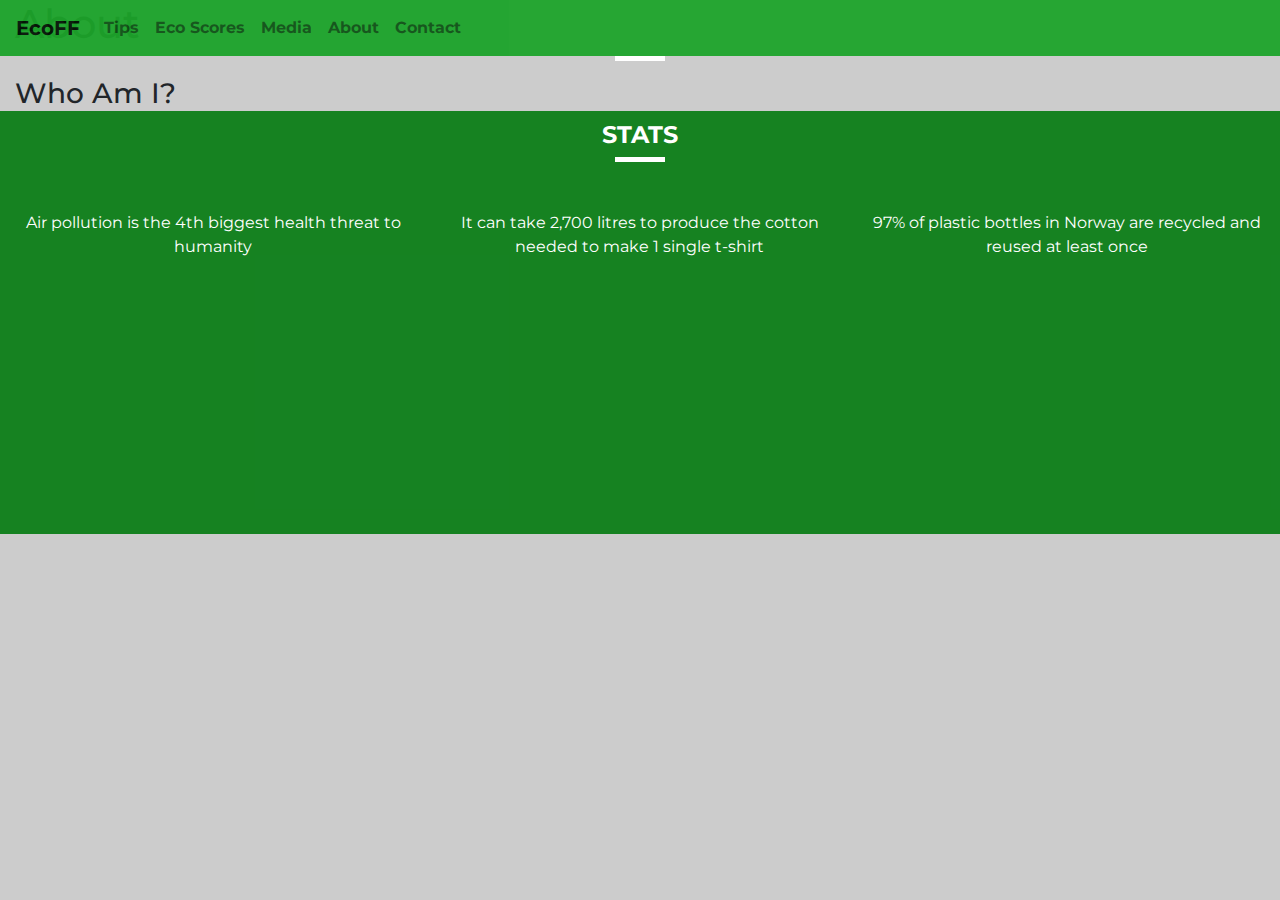
==== about.html @ 8c817333 "updating links on all html" ====
<!DOCTYPE html>
<html lang="en">

<head>
    <meta charset="UTF-8">
    <meta name="viewport" content="width=device-width, initial-scale=1.0">
    <meta http-equiv="X-UA-Compatible" content="ie=edge">
    <title>Eco-Friendly Fellow</title>
    <script src="https://code.jquery.com/jquery-3.3.1.slim.min.js" integrity="sha384-q8i/X+965DzO0rT7abK41JStQIAqVgRVzpbzo5smXKp4YfRvH+8abtTE1Pi6jizo" crossorigin="anonymous"></script>
    <script src="https://cdnjs.cloudflare.com/ajax/libs/popper.js/1.14.7/umd/popper.min.js" integrity="sha384-UO2eT0CpHqdSJQ6hJty5KVphtPhzWj9WO1clHTMGa3JDZwrnQq4sF86dIHNDz0W1" crossorigin="anonymous"></script>
    <link rel="stylesheet" href="https://stackpath.bootstrapcdn.com/bootstrap/4.3.1/css/bootstrap.min.css" integrity="sha384-ggOyR0iXCbMQv3Xipma34MD+dH/1fQ784/j6cY/iJTQUOhcWr7x9JvoRxT2MZw1T" crossorigin="anonymous">
    <script src="https://stackpath.bootstrapcdn.com/bootstrap/4.3.1/js/bootstrap.min.js" integrity="sha384-JjSmVgyd0p3pXB1rRibZUAYoIIy6OrQ6VrjIEaFf/nJGzIxFDsf4x0xIM+B07jRM" crossorigin="anonymous"></script>
    <link href="https://fonts.googleapis.com/css?family=Montserrat:400,700" rel="stylesheet">
    <link rel="stylesheet" href="https://use.fontawesome.com/releases/v5.8.1/css/all.css" integrity="sha384-50oBUHEmvpQ+1lW4y57PTFmhCaXp0ML5d60M1M7uH2+nqUivzIebhndOJK28anvf" crossorigin="anonymous">
    <link rel="stylesheet" type="text/css" href="assets/style.css">
</head>

<body>
    <header>
        <div class="container-fluid container-navbar">
            <nav class="navbar navbar-expand-lg navbar-light">
                <a class="navbar-brand" href="index.html"><i class="fab fa-envira"></i> EcoFF</a>
                <button class="navbar-toggler" type="button" data-toggle="collapse" data-target="#navbarTogglerDemo02" aria-controls="navbarTogglerDemo02" aria-expanded="false" aria-label="Toggle navigation">
    <span class="navbar-toggler-icon"></span>
  </button>
                <div class="collapse navbar-collapse" id="navbarTogglerDemo02">
                    <ul class="navbar-nav mr-auto mt-2 mt-lg-0">
                        <li class="nav-item">
                            <a class="nav-link" href="tips.html">Tips</a>
                        </li>
                        <li class="nav-item">
                            <a class="nav-link" href="scores.html">Eco Scores</a>
                        </li>
                        <li class="nav-item">
                            <a class="nav-link" href="#">Media</a>
                        </li>
                        <li class="nav-item">
                            <a class="nav-link" href="about.html">About</a>
                        </li>
                        <li class="nav-item">
                            <a class="nav-link" href="contact.html">Contact</a>
                        </li>
                    </ul>
                </div>
            </nav>
        </div>
    </header>



    <!-- Main Image/Landing -->

    <div class="container-fluid container-about">
        <div class="opaque-overlay">&nbsp;</div>

        <!-- Main About Section -->
        <section id="scores">
            <div class="row row-header">
                <div class="col-12">
                    <div class="header">
                        <h1 class="header-about">About</h1>
                        <hr class="block-divider block-divider--short block-divider--white">
                    </div>
                </div>
            </div>

            <div class="container-fluid">
                    <div class="row row-about bg-color-about">
                        <div class="col">
                            <h3>Who Am I?</h3>
                            </div>
                    </div>
            </div>
            
        </section>
    </div>

    <section id="footer">
        <div class="container-fluid ">
            <div class="row ">
                <div class="col-12 footer-header ">
                    <h2 class="text-uppercase ">Stats</h2>
                    <hr class="block-divider block-divider--short block-divider--white ">
                </div>
            </div>

            <div class="row row-stats ">
                <div class="col-sm-4 col-6 ">
                    <p class="inline-block ">
                        <a href="https://www.weforum.org/agenda/2016/10/air-pollution-the-true-cost-in-numbers/ " target="_blank "><i class="fas fa-wind fa-2x " aria-hidden="true "></i></a>
                        <span class="stats-text "> Air pollution is the 4th biggest health threat to humanity</span>
                    </p>
                </div>

                <div class="col-sm-4 col-6 ">
                    <p class="inline-block ">
                        <a href="https://www.worldwildlife.org/stories/the-impact-of-a-cotton-t-shirt " target="_blank "><i class="fas fa-tshirt fa-2x " aria-hidden="true "></i></a>
                        <span class="stats-text ">It can take 2,700 litres to produce the cotton needed to make 1 single t-shirt</span>
                    </p>
                </div>

                <div class="col-sm-4 hidden-sm-down ">
                    <p class="inline-block ">
                        <a href="http://www.climateaction.org/news/97-of-plastic-bottles-are-recycled-in-norway " target="_blank "><i class="fas fa-recycle fa-2x " aria-hidden="true "></i></a>
                        <span class="stats-text ">97% of plastic bottles in Norway are recycled and reused at least once</span>
                    </p>
                </div>
            </div>
        </div>
        </div>
    </section>
</body>

</html>
---- assets/style.css ----
body {
    font-family: 'Montserrat', sans-serif;
    /*margin: 0;*/
}

/* special margins, rows, headers, padding */

h1,
h2,
h3,
h4 {
    margin: 0;
}

.row {
    margin: 0;
}

hr {
    margin-top: .5rem;
}

/*  Navbar */

.container-navbar {
    position: absolute;
    z-index: 1;
    top: 0;
    left: 0;
    padding-left: 0;
    padding-right: 0;

}

.navbar {

    background-color: #1CA32A;
    margin: 0;
    border: 0;
    opacity: 0.95;
    font-weight: bold;
}

.navbar .navbar-toggler {
    border: 0;
}

/*  Main Containers */

.container-fluid {
    margin: 0;
    padding: 0;
}

.container-landing {
    height: 80vh;
    /* different heights on different screens - test*/
    background: url("../images/holbox1.jpg") no-repeat center center fixed;
    /* need a description ? */
    -webkit-background-size: cover;
    -moz-background-size: cover;
    -o-background-size: cover;
    background-size: cover;
    display: flex;
    align-items: center;
    justify-content: center;
    transition: all .5s ease-in-out;
    -moz-transition: all .5s ease-in-out;
    -webkit-transition: all .5s ease-in-out;
    -o-transition: all .5s ease-in-out;
    position: relative;
}

.container-tips {
    height: 80vh;
    /* different heights on different screens - test*/
    background: url("../images/ankor.wat.jpg") no-repeat center center fixed;
    /* need a description ? */
    -webkit-background-size: cover;
    -moz-background-size: cover;
    -o-background-size: cover;
    background-size: cover;
    display: flex;
    align-items: center;
    justify-content: center;
    transition: all .5s ease-in-out;
    -moz-transition: all .5s ease-in-out;
    -webkit-transition: all .5s ease-in-out;
    -o-transition: all .5s ease-in-out;
    position: relative;
}

.container-tact {
    height: 90vh;
    /* different heights on different screens - test*/
    background: url("../images/ho.chi.jpg") no-repeat center center fixed;
    /* need a description ? */
    -webkit-background-size: cover;
    -moz-background-size: cover;
    -o-background-size: cover;
    background-size: cover;
    display: flex;
    align-items: center;
    justify-content: center;
    transition: all .5s ease-in-out;
    -moz-transition: all .5s ease-in-out;
    -webkit-transition: all .5s ease-in-out;
    -o-transition: all .5s ease-in-out;
    position: relative;
}

.container-scores {
    height: 80vh;
    /* different heights on different screens - test*/
    background: url("../images/hoi.an.jpg") no-repeat center center fixed;
    /* need a description ? */
    -webkit-background-size: cover;
    -moz-background-size: cover;
    -o-background-size: cover;
    background-size: cover;
    display: flex;
    align-items: center;
    justify-content: center;
    transition: all .5s ease-in-out;
    -moz-transition: all .5s ease-in-out;
    -webkit-transition: all .5s ease-in-out;
    -o-transition: all .5s ease-in-out;
    position: relative;
}

.opaque-overlay {
    position: absolute;
    top: 0;
    left: 0;
    height: 100%;
    width: 100%;
    background-color: rgba(0, 0, 0, 0.2);
}


/* Block Dividers */

.block-divider {
    width: 90px;
    height: 5px;
    border: 0;
}

.block-divider--short {
    width: 50px;

}

.block-divider--orange {

    background-color: #ffa31a;
}

.block-divider--white {

    background-color: #fff;
}


/* Jumbotron */

.jumbotron {
    background-color: transparent;
}


.jumbotron-header {
    color: #fff;
    font-weight: bold;
    font-size: 50px;
    margin: 10px;
}

.jumbotron-lead {
    color: #fff;
    font-weight: bold;
    font-style: italic;
    font-size: 25px;
    margin: 5px;
}

/* Tips - rows/headers/cards */

.row-header-tips {
    margin-top: 15px;
    margin-bottom: 5px;
}

.row-cards {
    margin-bottom: 10px;
}

.header-tips {
    color: #fff;
    font-weight: bold;
    font-size: 50px;
    text-align: center;
}


/* Cards within Tips section */

.container-cards {
    margin: 0;
    padding: 0;
    opacity: 0.75;
    color: #1CA32A;
    font-weight: bold;
    font-style: italic;
}

.card-deck .card {
    margin-bottom: 8px;
    border: 0;
}

.card-body {
    padding: .25rem;
}

.container-cards a {
    color: #1CA32A;
}

.card-title {
    font-weight: bold;
    font-size: 25px;
}

.card-text {
    padding: 2px;
}

.card-icon i {
    color: #ffa31a;
}



/* Contact Page */

.header-contact {
    color: #fff;
    font-weight: bold;
    font-size: 50px;
    text-align: center;
}

.bg-color-contact {
    opacity: 0.9;
    background-color: #ffa31a;
}

.contact-header {
    color: black;
}

/* Contact Form Section witin Contact Page */

.row-header-contact {
    margin-top: 20px;
    margin-bottom: 5px;
}

.contact-header {
    font-weight: bold;
    margin-top: 10px;
    margin-bottom: 5px;
}

.row-contact {
    margin: 5px;
}

.center-form {
    padding: 5px;
    margin: 0 auto;
    /* how to center content*/
    max-width: 80%;
}

button[type="submit"] {
    margin: 5px;
    color: #fff;
}


/* Footer */

#footer {
    height: 47vh;
    background-color: #1CA32A;
    margin: 0;
}

#footer i {
    color: #fff;

}

.footer-header {
    height: 10vh;
    text-align: center;
}

.text-uppercase {
    font-size: 1.5rem;
    font-weight: bold;
    color: #fff;
    margin-top: 10px;
    margin-bottom: 0;
}

.inline-block {

    display: inline-block;
    text-align: center;
    /* icons to the center */
}

.row-stats {
    text-align: center;
    /* padding: 4px 10px; */
    margin: 0;

}

.stats-text {
    font-size: 1em;
    text-align: center;
    display: block;
    color: #fff;
    padding-top: 10px;
}


/* media queries */

@media screen and (max-width: 767px) {
    .hidden-sm-down {
        display: none;

    }
}

@media screen and (max-width: 576px) {
    .hidden-xs-down {
        display: none;

    }
}
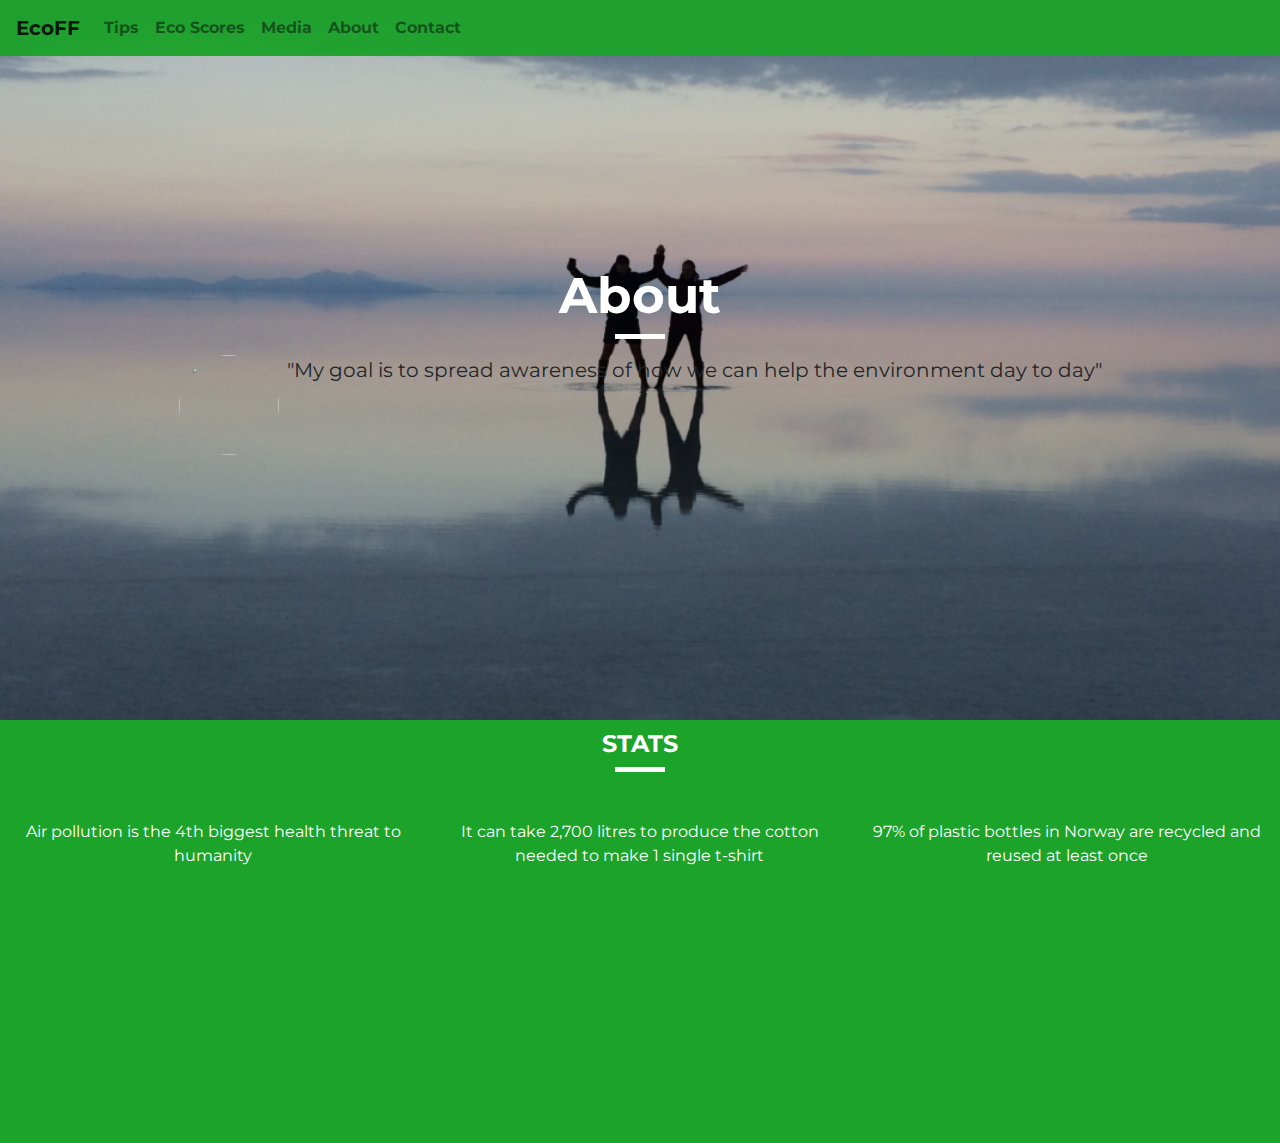
==== commit 2e64f246: "modified jumbos on htmls to simplify" ====
--- a/about.html
+++ b/about.html
@@ -32,7 +32,7 @@
                             <a class="nav-link" href="scores.html">Eco Scores</a>
                         </li>
                         <li class="nav-item">
-                            <a class="nav-link" href="#">Media</a>
+                            <a class="nav-link" href="media.html">Media</a>
                         </li>
                         <li class="nav-item">
                             <a class="nav-link" href="about.html">About</a>
@@ -54,7 +54,7 @@
         <div class="opaque-overlay">&nbsp;</div>
 
         <!-- Main About Section -->
-        <section id="scores">
+        <section id="about">
             <div class="row row-header">
                 <div class="col-12">
                     <div class="header">
@@ -64,16 +64,53 @@
                 </div>
             </div>
 
+            <!-- <div class="container-fluid">
+                <div class="row row-about bg-color-about">
+                    <div class="col">
+                        <h3>Who Am I?</h3>
+                    </div>
+                </div>
+            </div> -->
+
             <div class="container-fluid">
-                    <div class="row row-about bg-color-about">
-                        <div class="col">
-                            <h3>Who Am I?</h3>
+                <div class="row">
+                    <div class="col-12">
+                        <div class="media">
+                            <img src="../images/the_lads.jpg" class="rounded-circle mr-2" height=100 width=100>
+                            <div class="media-body">
+                                <div class="blockquote">
+                                    <p>"My goal is to spread awareness of how we can help the environment day to day"</p>
+                                </div>
                             </div>
+                        </div>
                     </div>
+                </div>
             </div>
-            
         </section>
     </div>
+
+    <!-- <div class="card">
+                    <img class="card-img-top" src="..." alt="Bologna">
+                    <div class="card-body text-center">
+                        <img class="avatar rounded-circle" src="..." alt="Bologna">
+                        <h4 class="card-title">Neil Smyth</h4>
+                        <h6 class="card-subtitle mb-2 text-muted">Famous Actor</h6>
+                        <p class="card-text">... </p>
+                        <a href="#" class="btn btn-info">Follow</a>
+                        <a href="#" class="btn btn-outline-info">Message</a>
+                    </div>
+                </div> 
+                <div class="card about-card text-center">
+                    <img src="../images/the_lads.jpg" class="card-img-top" alt="Neil and friend">
+                    <div class="card-body">
+                        <h5 class="card-title">Card title</h5>
+                        <p class="card-text">Some quick example text to build on the card title and make up the bulk of the card's content.</p>
+                        <a href="#" class="btn btn-primary">Go somewhere</a>
+                    </div>
+                </div>-->
+
+
+
 
     <section id="footer">
         <div class="container-fluid ">
--- a/assets/style.css
+++ b/assets/style.css
@@ -72,7 +72,7 @@
 }
 
 .container-tips {
-    height: 80vh;
+    height: 85vh;
     /* different heights on different screens - test*/
     background: url("../images/ankor.wat.jpg") no-repeat center center fixed;
     /* need a description ? */
@@ -113,6 +113,44 @@
     height: 80vh;
     /* different heights on different screens - test*/
     background: url("../images/hoi.an.jpg") no-repeat center center fixed;
+    /* need a description ? */
+    -webkit-background-size: cover;
+    -moz-background-size: cover;
+    -o-background-size: cover;
+    background-size: cover;
+    display: flex;
+    align-items: center;
+    justify-content: center;
+    transition: all .5s ease-in-out;
+    -moz-transition: all .5s ease-in-out;
+    -webkit-transition: all .5s ease-in-out;
+    -o-transition: all .5s ease-in-out;
+    position: relative;
+}
+
+.container-about {
+    height: 80vh;
+    /* different heights on different screens - test*/
+    background: url("../images/salar.jpg") no-repeat center center fixed;
+    /* need a description ? */
+    -webkit-background-size: cover;
+    -moz-background-size: cover;
+    -o-background-size: cover;
+    background-size: cover;
+    display: flex;
+    align-items: center;
+    justify-content: center;
+    transition: all .5s ease-in-out;
+    -moz-transition: all .5s ease-in-out;
+    -webkit-transition: all .5s ease-in-out;
+    -o-transition: all .5s ease-in-out;
+    position: relative;
+}
+
+.container-media {
+    height: 80vh;
+    /* different heights on different screens - test*/
+    background: url("../images/paracas1.jpg") no-repeat center center fixed;
     /* need a description ? */
     -webkit-background-size: cover;
     -moz-background-size: cover;
@@ -164,8 +202,13 @@
 
 /* Jumbotron */
 
-.jumbotron {
+/*
+.jumbotron-fluid {
     background-color: transparent;
+} */
+
+.main-jumbo {
+       background-color: transparent;
 }
 
 
@@ -173,7 +216,7 @@
     color: #fff;
     font-weight: bold;
     font-size: 50px;
-    margin: 10px;
+    margin-top: 30px;
 }
 
 .jumbotron-lead {
@@ -184,11 +227,12 @@
     margin: 5px;
 }
 
+
 /* Tips - rows/headers/cards */
 
 .row-header-tips {
-    margin-top: 15px;
-    margin-bottom: 5px;
+    margin-top: 25px;
+    margin-bottom: -5px;
 }
 
 .row-cards {
@@ -202,11 +246,15 @@
     text-align: center;
 }
 
+.row-button {
+
+    margin-top: 5px;
+}
 
 /* Cards within Tips section */
 
 .container-cards {
-    margin: 0;
+    margin: 10px;
     padding: 0;
     opacity: 0.75;
     color: #1CA32A;
@@ -215,7 +263,7 @@
 }
 
 .card-deck .card {
-    margin-bottom: 8px;
+    margin-bottom: 5px;
     border: 0;
 }
 
@@ -289,12 +337,66 @@
     color: #fff;
 }
 
+/* Eco-Scores */
+
+.header-scores {
+
+    color: #fff;
+    font-weight: bold;
+    font-size: 50px;
+    text-align: center;
+
+}
+
+/* About Page */
+
+.header-about {
+
+    color: #fff;
+    font-weight: bold;
+    font-size: 50px;
+    text-align: center;
+
+}
+
+.row-about {
+    margin: 10px;
+
+}
+
+.bg-color-about {
+    background-color: #fff;
+}
+
+.about-card {
+    height: 15rem;
+    width: 20rem;
+}
+
+
+/* Media */
+
+.row-header-media {
+    margin-top: 20px;
+    margin-bottom: 5px;
+}
+
+.header-media {
+    color: #fff;
+    font-weight: bold;
+    font-size: 50px;
+    text-align: center;
+}
+
+.media-jumbo {
+    background-color: #ffa31a; 
+}
 
 /* Footer */
 
 #footer {
     height: 47vh;
-    background-color: #1CA32A;
+    background-color: #1CA32A; /* orange */
     margin: 0;
 }
 
@@ -354,3 +456,14 @@
 
     }
 }
+
+
+@media(min-width: 992px) {
+    /* when screen size is larger than 992px */
+    .center-form {
+        padding: 15px;
+        margin: 0 auto;
+        min-height: 250px;
+        max-width: 90%;
+    }
+}
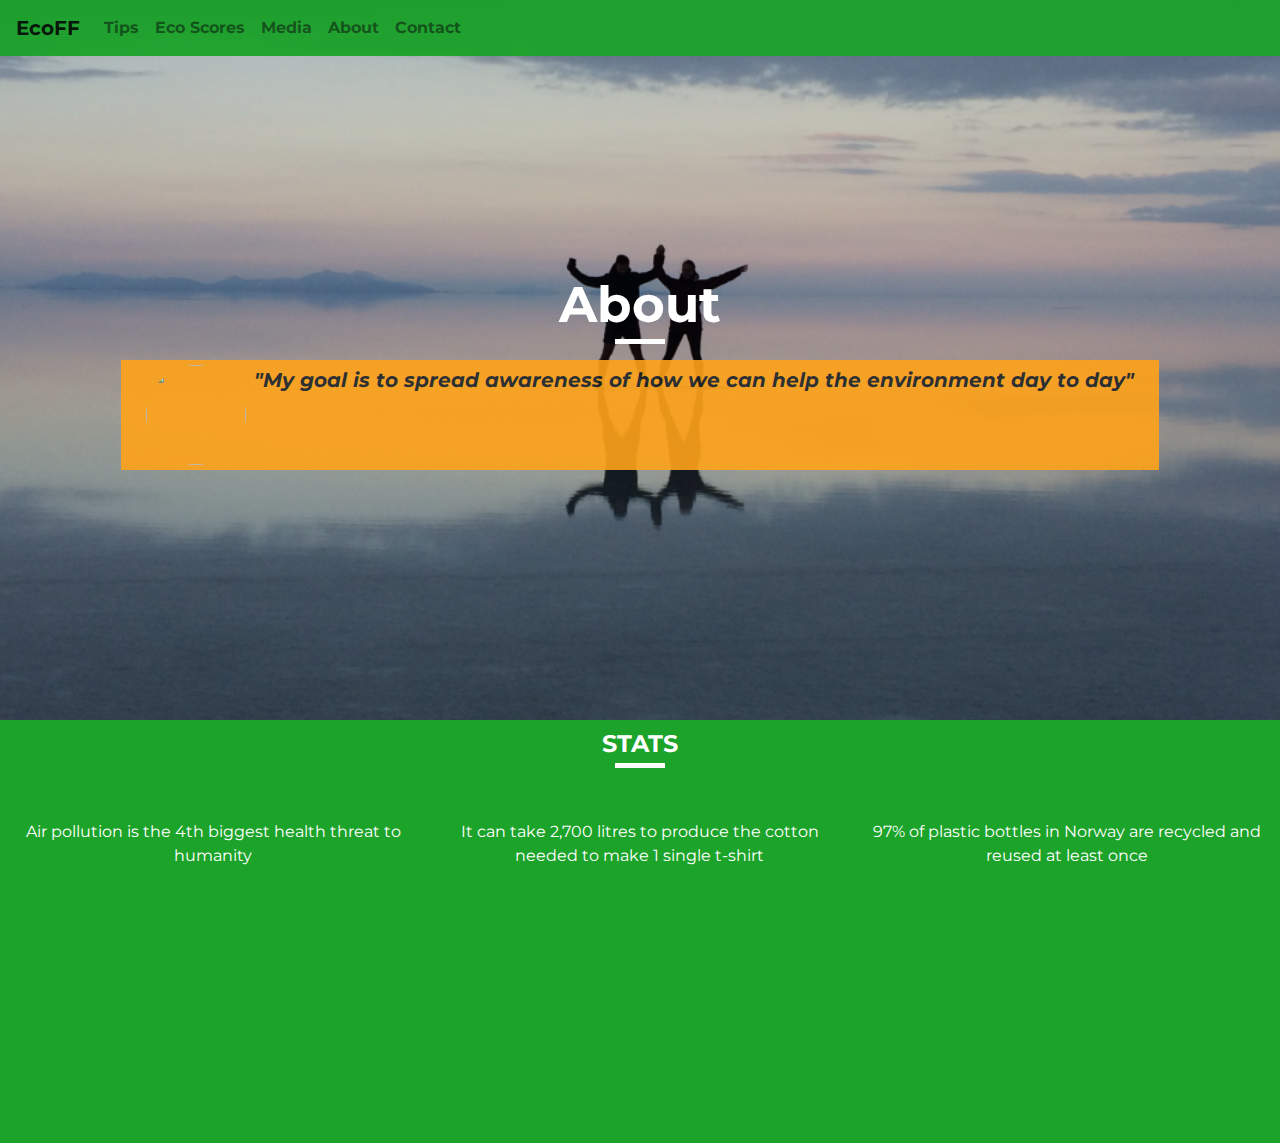
==== commit d6ffa698: "update on html and css" ====
--- a/about.html
+++ b/about.html
@@ -58,7 +58,7 @@
             <div class="row row-header">
                 <div class="col-12">
                     <div class="header">
-                        <h1 class="header-about">About</h1>
+                        <h1 class="header-about mt-4">About</h1>
                         <hr class="block-divider block-divider--short block-divider--white">
                     </div>
                 </div>
@@ -73,13 +73,17 @@
             </div> -->
 
             <div class="container-fluid">
-                <div class="row">
-                    <div class="col-12">
-                        <div class="media">
-                            <img src="../images/the_lads.jpg" class="rounded-circle mr-2" height=100 width=100>
-                            <div class="media-body">
-                                <div class="blockquote">
-                                    <p>"My goal is to spread awareness of how we can help the environment day to day"</p>
+                <div class="jumbotron jumbotron-fluid about-jumbo text-center">
+                    <div class="row">
+                        <div class="col-12">
+                            <div class="media">
+                                <img src="../images/the_lads.jpg" class="rounded-circle mr-2" height=100 width=100>
+                                <div class="media-body">
+                                    <div class="blockquote">
+                                        <p>"My goal is to spread awareness of how we can help the environment day to day"</p>
+                                        <span><a class="git-icon mr-3" href="https://github.com/NeiloErnesto89" target="_blank "><i class="fab fa-github fa-2x" aria-hidden="true "></i></a>
+                                        <a class="linkd-icon ml-3" href="https://github.com/NeiloErnesto89" target="_blank "><i class="fab fa-linkedin-in fa-2x" aria-hidden="true "></i></a></span>
+                                    </div>
                                 </div>
                             </div>
                         </div>
@@ -88,26 +92,6 @@
             </div>
         </section>
     </div>
-
-    <!-- <div class="card">
-                    <img class="card-img-top" src="..." alt="Bologna">
-                    <div class="card-body text-center">
-                        <img class="avatar rounded-circle" src="..." alt="Bologna">
-                        <h4 class="card-title">Neil Smyth</h4>
-                        <h6 class="card-subtitle mb-2 text-muted">Famous Actor</h6>
-                        <p class="card-text">... </p>
-                        <a href="#" class="btn btn-info">Follow</a>
-                        <a href="#" class="btn btn-outline-info">Message</a>
-                    </div>
-                </div> 
-                <div class="card about-card text-center">
-                    <img src="../images/the_lads.jpg" class="card-img-top" alt="Neil and friend">
-                    <div class="card-body">
-                        <h5 class="card-title">Card title</h5>
-                        <p class="card-text">Some quick example text to build on the card title and make up the bulk of the card's content.</p>
-                        <a href="#" class="btn btn-primary">Go somewhere</a>
-                    </div>
-                </div>-->
 
 
 
--- a/assets/style.css
+++ b/assets/style.css
@@ -17,7 +17,7 @@
 }
 
 hr {
-    margin-top: .5rem;
+    margin-top: .25rem;
 }
 
 /*  Navbar */
@@ -202,13 +202,8 @@
 
 /* Jumbotron */
 
-/*
-.jumbotron-fluid {
+.main-jumbo {
     background-color: transparent;
-} */
-
-.main-jumbo {
-       background-color: transparent;
 }
 
 
@@ -233,6 +228,7 @@
 .row-header-tips {
     margin-top: 25px;
     margin-bottom: -5px;
+    padding-top: 15px;
 }
 
 .row-cards {
@@ -252,6 +248,10 @@
 }
 
 /* Cards within Tips section */
+
+.card {
+    background-color: #fff; 
+}
 
 .container-cards {
     margin: 10px;
@@ -263,7 +263,7 @@
 }
 
 .card-deck .card {
-    margin-bottom: 5px;
+    margin-bottom: 8px;
     border: 0;
 }
 
@@ -339,6 +339,10 @@
 
 /* Eco-Scores */
 
+.scores-jumbo {
+    height: 10rem;
+}
+
 .header-scores {
 
     color: #fff;
@@ -348,7 +352,7 @@
 
 }
 
-/* About Page */
+/* About Page  */
 
 .header-about {
 
@@ -358,6 +362,24 @@
     text-align: center;
 
 }
+
+.about-jumbo {
+    background-color: #ffa31a;
+    opacity: 0.9;
+    margin: 0px 5px;;
+    padding: 5px 10px;
+    
+}
+
+.blockquote {
+    font-style: italic; 
+    font-weight: bold;
+}
+
+.blockquote i {
+    color: #fff;
+}
+
 
 .row-about {
     margin: 10px;
@@ -374,7 +396,7 @@
 }
 
 
-/* Media */
+/* Media  including video and audio clip */
 
 .row-header-media {
     margin-top: 20px;
@@ -389,14 +411,34 @@
 }
 
 .media-jumbo {
-    background-color: #ffa31a; 
+    background-color: #ffa31a;
+    margin: 10px;
+    padding: 10px 15px;
+}
+
+.vid-header {
+    margin: 5px;
+    padding: 5px;
+}
+
+.audio-text {
+    font-size: 1em;
+    text-align: center;
+    display: block;
+    color: #fff;
+    padding-top: 10px;
+}
+
+.audio-header {
+    padding-bottom: 15px;
 }
 
 /* Footer */
 
 #footer {
     height: 47vh;
-    background-color: #1CA32A; /* orange */
+    background-color: #1CA32A;
+    /* orange */
     margin: 0;
 }
 
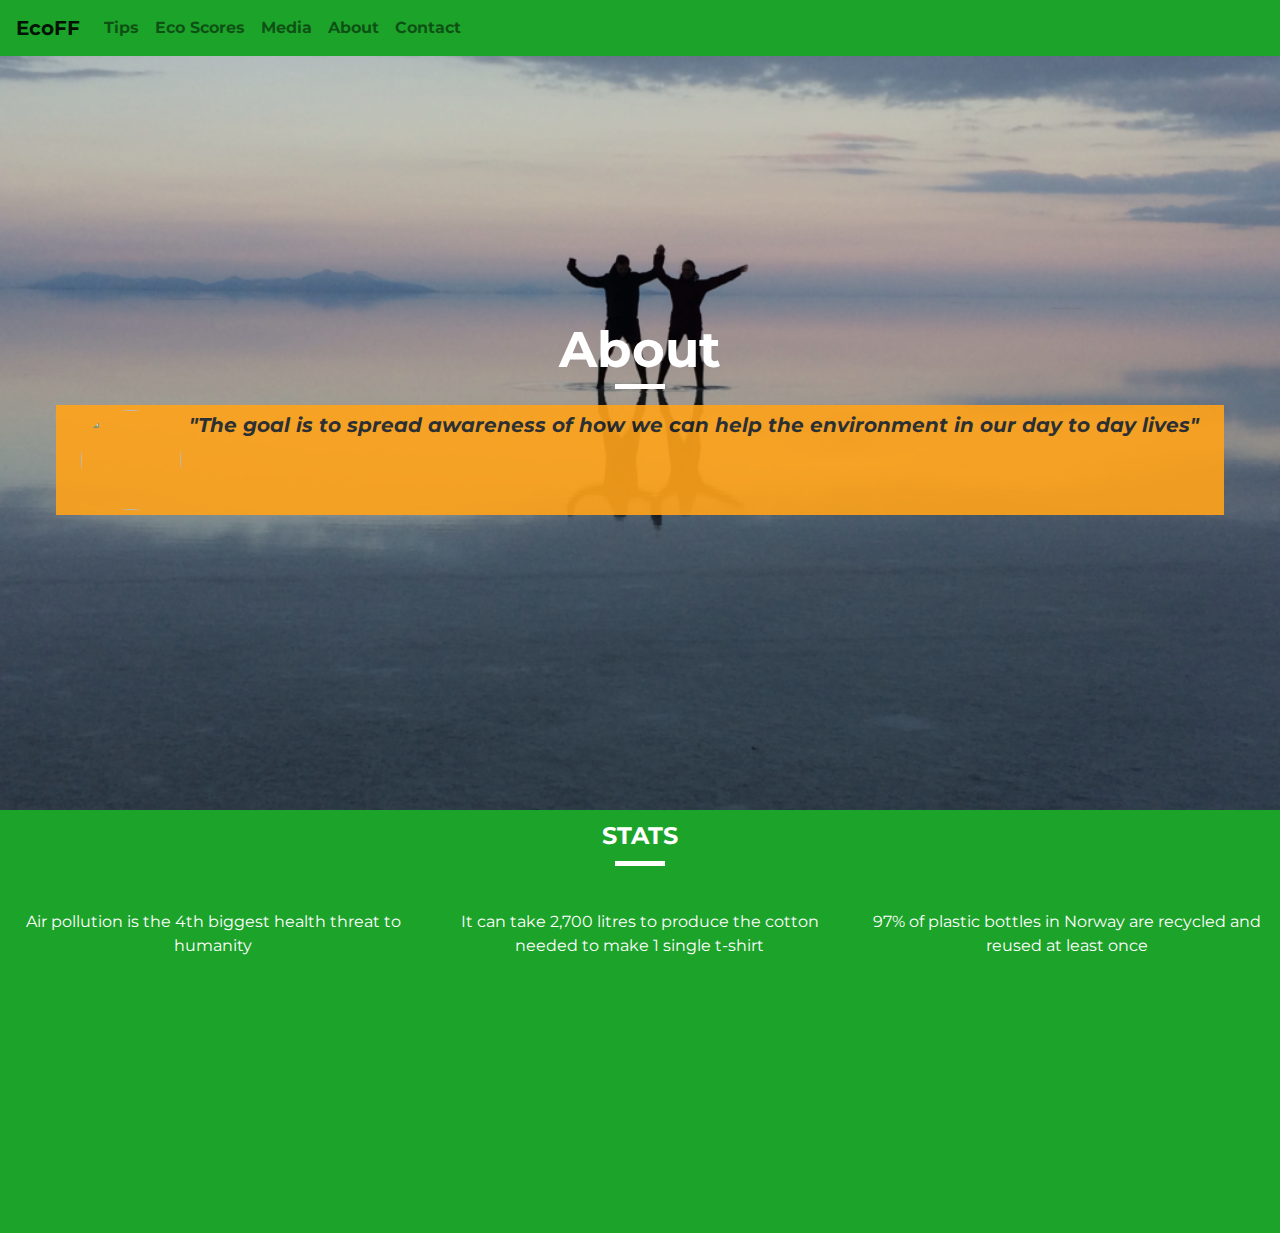
==== commit b120e193: "modified all docs" ====
--- a/about.html
+++ b/about.html
@@ -80,7 +80,7 @@
                                 <img src="../images/the_lads.jpg" class="rounded-circle mr-2" height=100 width=100>
                                 <div class="media-body">
                                     <div class="blockquote">
-                                        <p>"My goal is to spread awareness of how we can help the environment day to day"</p>
+                                        <p>"The goal is to spread awareness of how we can help the environment in our day to day lives"</p>
                                         <span><a class="git-icon mr-3" href="https://github.com/NeiloErnesto89" target="_blank "><i class="fab fa-github fa-2x" aria-hidden="true "></i></a>
                                         <a class="linkd-icon ml-3" href="https://github.com/NeiloErnesto89" target="_blank "><i class="fab fa-linkedin-in fa-2x" aria-hidden="true "></i></a></span>
                                     </div>
@@ -120,7 +120,7 @@
                     </p>
                 </div>
 
-                <div class="col-sm-4 hidden-sm-down ">
+                <div class="col-sm-4 hidden-xs-down ">
                     <p class="inline-block ">
                         <a href="http://www.climateaction.org/news/97-of-plastic-bottles-are-recycled-in-norway " target="_blank "><i class="fas fa-recycle fa-2x " aria-hidden="true "></i></a>
                         <span class="stats-text ">97% of plastic bottles in Norway are recycled and reused at least once</span>
--- a/assets/style.css
+++ b/assets/style.css
@@ -37,7 +37,7 @@
     background-color: #1CA32A;
     margin: 0;
     border: 0;
-    opacity: 0.95;
+    /* opacity: 0.95; */
     font-weight: bold;
 }
 
@@ -110,7 +110,8 @@
 }
 
 .container-scores {
-    height: 80vh;
+    height: 90vh;
+    /* to fit kitchen sink*/
     /* different heights on different screens - test*/
     background: url("../images/hoi.an.jpg") no-repeat center center fixed;
     /* need a description ? */
@@ -129,7 +130,7 @@
 }
 
 .container-about {
-    height: 80vh;
+    height: 90vh;
     /* different heights on different screens - test*/
     background: url("../images/salar.jpg") no-repeat center center fixed;
     /* need a description ? */
@@ -148,7 +149,7 @@
 }
 
 .container-media {
-    height: 80vh;
+    height: 85vh;
     /* different heights on different screens - test*/
     background: url("../images/paracas1.jpg") no-repeat center center fixed;
     /* need a description ? */
@@ -250,13 +251,13 @@
 /* Cards within Tips section */
 
 .card {
-    background-color: #fff; 
+    background-color: #fff;
 }
 
 .container-cards {
-    margin: 10px;
-    padding: 0;
-    opacity: 0.75;
+    margin: 0px;
+    padding: 5px;
+    opacity: 0.85;
     color: #1CA32A;
     font-weight: bold;
     font-style: italic;
@@ -340,8 +341,14 @@
 /* Eco-Scores */
 
 .scores-jumbo {
-    height: 10rem;
-}
+    background-color: #ffa31a;
+    padding-top: 5px;
+    padding-bottom: 5px;
+    padding-left: 2px;
+    padding-right: 2px;
+    margin: 0 auto;
+}
+
 
 .header-scores {
 
@@ -364,15 +371,17 @@
 }
 
 .about-jumbo {
+
     background-color: #ffa31a;
     opacity: 0.9;
-    margin: 0px 5px;;
+    margin: 0px 5px;
+    ;
     padding: 5px 10px;
-    
+
 }
 
 .blockquote {
-    font-style: italic; 
+    font-style: italic;
     font-weight: bold;
 }
 
@@ -412,14 +421,28 @@
 
 .media-jumbo {
     background-color: #ffa31a;
+    /*  opacity stops carousel from working */
     margin: 10px;
     padding: 10px 15px;
 }
 
+.card-img-top {
+    width: 100%;
+    height: 10vh;
+}
+
 .vid-header {
-    margin: 5px;
-    padding: 5px;
-}
+    background-color: #1CA32A; 
+}
+
+.audio-header {
+    background-color: #1CA32A; 
+}
+
+.snaps-header {
+    background-color: #1CA32A; 
+}
+
 
 .audio-text {
     font-size: 1em;
@@ -429,9 +452,32 @@
     padding-top: 10px;
 }
 
+.audio-button-text {
+    font-size: 1em;
+    text-align: center;
+    display: block;
+    color: #fff;
+    padding-top: 10px;
+}
+
+/*
 .audio-header {
     padding-bottom: 15px;
-}
+} */
+
+.carousel-inner img {
+    width: 100%;
+    height: 100%;
+}
+
+.container-snaps {
+    margin-top: 10px;
+}
+
+.button-snaps {
+    margin-top: 10px;
+}
+
 
 /* Footer */
 
@@ -456,8 +502,8 @@
     font-size: 1.5rem;
     font-weight: bold;
     color: #fff;
-    margin-top: 10px;
-    margin-bottom: 0;
+    margin-top: 12px;
+    margin-bottom: 10px;
 }
 
 .inline-block {
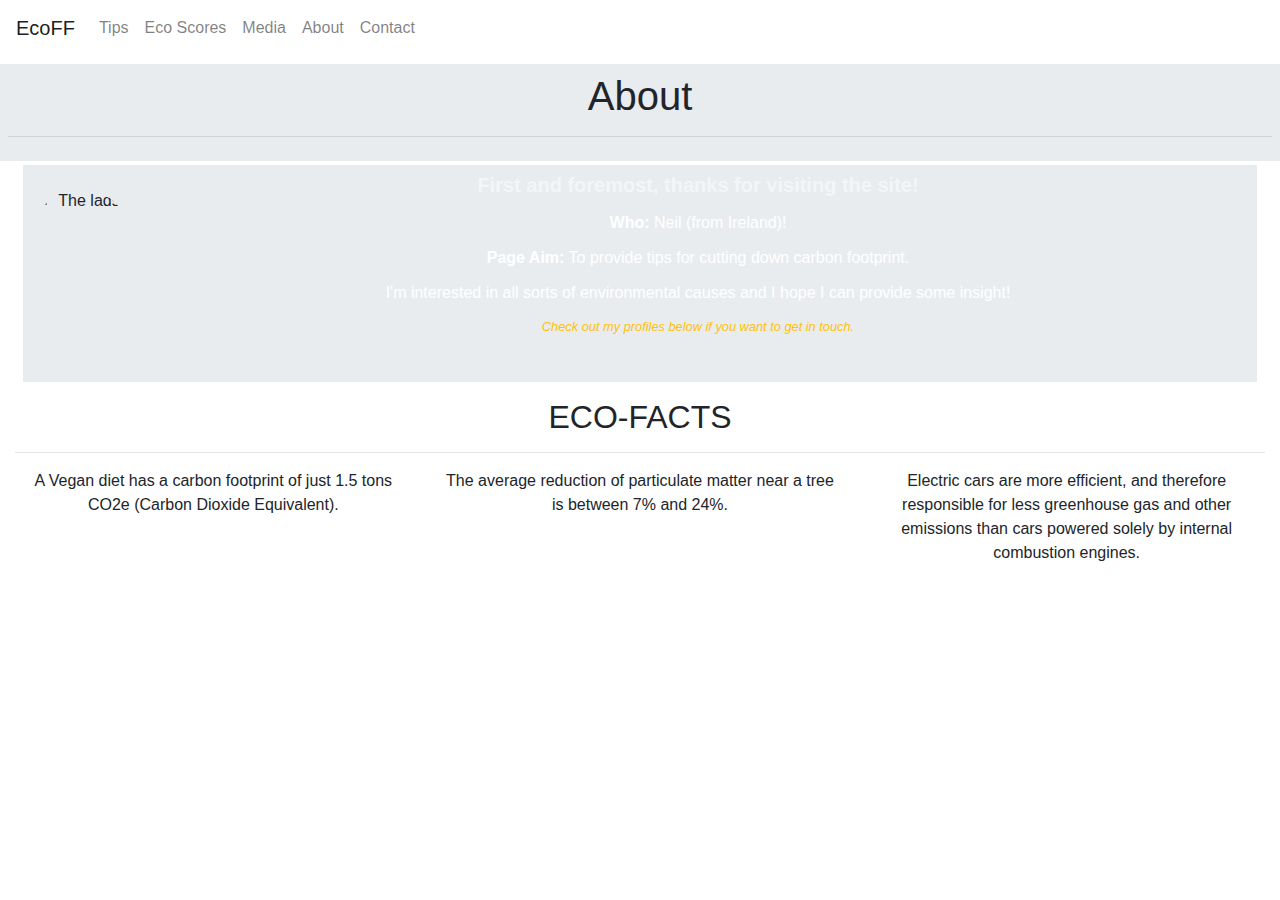
==== commit 11af86b5: "update about.html" ====
--- a/about.html
+++ b/about.html
@@ -1,28 +1,40 @@
-<!DOCTYPE html>
+
+<!doctype html>
 <html lang="en">
 
 <head>
-    <meta charset="UTF-8">
-    <meta name="viewport" content="width=device-width, initial-scale=1.0">
-    <meta http-equiv="X-UA-Compatible" content="ie=edge">
-    <title>Eco-Friendly Fellow</title>
-    <script src="https://code.jquery.com/jquery-3.3.1.slim.min.js" integrity="sha384-q8i/X+965DzO0rT7abK41JStQIAqVgRVzpbzo5smXKp4YfRvH+8abtTE1Pi6jizo" crossorigin="anonymous"></script>
-    <script src="https://cdnjs.cloudflare.com/ajax/libs/popper.js/1.14.7/umd/popper.min.js" integrity="sha384-UO2eT0CpHqdSJQ6hJty5KVphtPhzWj9WO1clHTMGa3JDZwrnQq4sF86dIHNDz0W1" crossorigin="anonymous"></script>
+    <!-- Required meta tags -->
+    <meta charset="utf-8">
+    <meta name="viewport" content="width=device-width, initial-scale=1">
+
+    <!-- Bootstrap CSS -->
     <link rel="stylesheet" href="https://stackpath.bootstrapcdn.com/bootstrap/4.3.1/css/bootstrap.min.css" integrity="sha384-ggOyR0iXCbMQv3Xipma34MD+dH/1fQ784/j6cY/iJTQUOhcWr7x9JvoRxT2MZw1T" crossorigin="anonymous">
-    <script src="https://stackpath.bootstrapcdn.com/bootstrap/4.3.1/js/bootstrap.min.js" integrity="sha384-JjSmVgyd0p3pXB1rRibZUAYoIIy6OrQ6VrjIEaFf/nJGzIxFDsf4x0xIM+B07jRM" crossorigin="anonymous"></script>
+
+    <!-- Google Font-->
     <link href="https://fonts.googleapis.com/css?family=Montserrat:400,700" rel="stylesheet">
+
+    <!-- Font Awesome-->
     <link rel="stylesheet" href="https://use.fontawesome.com/releases/v5.8.1/css/all.css" integrity="sha384-50oBUHEmvpQ+1lW4y57PTFmhCaXp0ML5d60M1M7uH2+nqUivzIebhndOJK28anvf" crossorigin="anonymous">
-    <link rel="stylesheet" type="text/css" href="assets/style.css">
+
+    <!-- CSS Stylesheet-->
+    <link rel="stylesheet" type="text/css" href="assets/style1.css">
+
+    <!-- change back to just style.css -->
+
+    <title>Eco Friendly Fellow!</title>
 </head>
 
-<body>
-    <header>
-        <div class="container-fluid container-navbar">
+<body class="text-center">
+
+    <div class="cover-container6 d-flex mx-auto flex-column">
+
+        <header id="container-navbar">
+
             <nav class="navbar navbar-expand-lg navbar-light">
                 <a class="navbar-brand" href="index.html"><i class="fab fa-envira"></i> EcoFF</a>
                 <button class="navbar-toggler" type="button" data-toggle="collapse" data-target="#navbarTogglerDemo02" aria-controls="navbarTogglerDemo02" aria-expanded="false" aria-label="Toggle navigation">
-    <span class="navbar-toggler-icon"></span>
-  </button>
+                            <span class="navbar-toggler-icon"></span>
+                          </button>
                 <div class="collapse navbar-collapse" id="navbarTogglerDemo02">
                     <ul class="navbar-nav mr-auto mt-2 mt-lg-0">
                         <li class="nav-item">
@@ -43,93 +55,106 @@
                     </ul>
                 </div>
             </nav>
-        </div>
-    </header>
+
+        </header>
+       
+
+       <main class="container-tips mt-auto ">
+
+            <!-- Main About Header Section -->
+
+            <div class="jumbotron jumbotron-fluid main-jumbo2 text-center p-2 mb-1 mt-2">
+
+                <h1 class="jumbotron-header">About</h1>
+                <hr class="block-divider block-divider--short block-divider--white">
+
+            </div>
+            
+           <div class="container-fluid">
+                <div class="jumbotron jumbotron-fluid about-jumbo text-center p-2 mb-3 mr-2 ml-2">
+                    <div class="row">
+                        <div class="col-12">
+                            <div class="media">
+                                <img src="./images/the_lads.jpg" alt="The lads" class="rounded-circle mt-3 mr-3" height=100 width=100>
+                                <div class="media-body">
+                                    <div class="media-text">
+
+                                        <h5 class="text-white-50 font-weight-bold mb-3 hidden-xs-down">First and foremost, thanks for visiting the site!</h5>
+                                        <h6 class="text-white mb-3">
+                                            <p><strong>Who:</strong> Neil (from Ireland)!</p>
+                                            <p><strong>Page Aim:</strong> To provide tips for cutting down carbon footprint.</p>
+                                        </h6>
+                                        <h6 class="text-white mb-3 hidden-xs-down">I'm interested in all sorts of environmental causes and I hope I can provide some insight! </h6>
+                                        <h6 class="text-warning font-italic small mb-3 "> Check out my profiles below if you want to get in touch.</h6>
+                                    </div>
+                                   
+                                                <span><a class="git-icon mt-3 mr-3 text-center text-white" href="https://github.com/NeiloErnesto89" target="_blank "><i class="fab fa-github fa-2x" aria-hidden="true "></i></a>
+                                        <a class="linkd-icon mt-3 ml-3 text-white" href="https://www.linkedin.com/in/neil-smyth-4b429a59/" target="_blank "><i class="fab fa-linkedin-in fa-2x" aria-hidden="true "></i></a></span>
+                                         <!-- end of container -->
+                                </div> 
+                                
+                            </div>
+                        </div>
+                        <!-- start of row-about2  -->
+
+                        <!-- end of row-about2  1 -->
 
 
+                    </div>
+                </div>
+            </div>
+            
+        </main>
 
-    <!-- Main Image/Landing -->
 
-    <div class="container-fluid container-about">
-        <div class="opaque-overlay">&nbsp;</div>
+      <footer class="container-fluid mt-auto"> 
+            
+            <section id="footer">
 
-        <!-- Main About Section -->
-        <section id="about">
-            <div class="row row-header">
-                <div class="col-12">
-                    <div class="header">
-                        <h1 class="header-about mt-4">About</h1>
+                <div class="row">
+                    <div class="col-12 footer-header">
+                        <h2 class="text-uppercase">Eco-Facts</h2>
                         <hr class="block-divider block-divider--short block-divider--white">
                     </div>
                 </div>
-            </div>
 
-            <!-- <div class="container-fluid">
-                <div class="row row-about bg-color-about">
-                    <div class="col">
-                        <h3>Who Am I?</h3>
-                    </div>
-                </div>
-            </div> -->
-
-            <div class="container-fluid">
-                <div class="jumbotron jumbotron-fluid about-jumbo text-center">
-                    <div class="row">
-                        <div class="col-12">
-                            <div class="media">
-                                <img src="../images/the_lads.jpg" class="rounded-circle mr-2" height=100 width=100>
-                                <div class="media-body">
-                                    <div class="blockquote">
-                                        <p>"The goal is to spread awareness of how we can help the environment in our day to day lives"</p>
-                                        <span><a class="git-icon mr-3" href="https://github.com/NeiloErnesto89" target="_blank "><i class="fab fa-github fa-2x" aria-hidden="true "></i></a>
-                                        <a class="linkd-icon ml-3" href="https://github.com/NeiloErnesto89" target="_blank "><i class="fab fa-linkedin-in fa-2x" aria-hidden="true "></i></a></span>
-                                    </div>
-                                </div>
-                            </div>
-                        </div>
-                    </div>
-                </div>
-            </div>
-        </section>
-    </div>
-
-
-
-
-    <section id="footer">
-        <div class="container-fluid ">
-            <div class="row ">
-                <div class="col-12 footer-header ">
-                    <h2 class="text-uppercase ">Stats</h2>
-                    <hr class="block-divider block-divider--short block-divider--white ">
-                </div>
-            </div>
-
-            <div class="row row-stats ">
+          <div class="row row-stats ">
                 <div class="col-sm-4 col-6 ">
                     <p class="inline-block ">
-                        <a href="https://www.weforum.org/agenda/2016/10/air-pollution-the-true-cost-in-numbers/ " target="_blank "><i class="fas fa-wind fa-2x " aria-hidden="true "></i></a>
-                        <span class="stats-text "> Air pollution is the 4th biggest health threat to humanity</span>
+                        <a href="http://www.greeneatz.com/foods-carbon-footprint.html" target="_blank "><i class="fas fa-carrot fa-2x" aria-hidden="true "></i></a>
+                        <span class="stats-text"> A Vegan diet has a carbon footprint of just 1.5 tons CO2e (Carbon Dioxide Equivalent).</span>
                     </p>
                 </div>
 
                 <div class="col-sm-4 col-6 ">
                     <p class="inline-block ">
-                        <a href="https://www.worldwildlife.org/stories/the-impact-of-a-cotton-t-shirt " target="_blank "><i class="fas fa-tshirt fa-2x " aria-hidden="true "></i></a>
-                        <span class="stats-text ">It can take 2,700 litres to produce the cotton needed to make 1 single t-shirt</span>
+                        <a href="https://www.bbc.com/news/science-environment-37813709" target="_blank "><i class="fas fa-seedling fa-2x" aria-hidden="true "></i></a>
+                        <span class="stats-text">The average reduction of particulate matter near a tree is between 7% and 24%.</span>
                     </p>
                 </div>
 
                 <div class="col-sm-4 hidden-xs-down ">
                     <p class="inline-block ">
-                        <a href="http://www.climateaction.org/news/97-of-plastic-bottles-are-recycled-in-norway " target="_blank "><i class="fas fa-recycle fa-2x " aria-hidden="true "></i></a>
-                        <span class="stats-text ">97% of plastic bottles in Norway are recycled and reused at least once</span>
+                        <a href="" target="_blank "><i class="fas fa-car fa-2x " aria-hidden="true "></i></a>
+                        <span class="stats-text ">Electric cars are more efficient, and therefore responsible for less greenhouse gas and other emissions than cars powered solely by internal combustion engines.</span>
                     </p>
                 </div>
             </div>
-        </div>
-        </div>
-    </section>
+
+
+
+            </section>
+       </footer>
+
+    </div><!-- cover container-->
+
+
+
+    <!-- Optional JavaScript -->
+    <!-- jQuery first, then Popper.js, then Bootstrap JS -->
+    <script src="https://code.jquery.com/jquery-3.3.1.slim.min.js " integrity="sha384-q8i/X+965DzO0rT7abK41JStQIAqVgRVzpbzo5smXKp4YfRvH+8abtTE1Pi6jizo " crossorigin="anonymous "></script>
+    <script src="https://cdnjs.cloudflare.com/ajax/libs/popper.js/1.14.7/umd/popper.min.js " integrity="sha384-UO2eT0CpHqdSJQ6hJty5KVphtPhzWj9WO1clHTMGa3JDZwrnQq4sF86dIHNDz0W1 " crossorigin="anonymous "></script>
+    <script src="https://stackpath.bootstrapcdn.com/bootstrap/4.3.1/js/bootstrap.min.js " integrity="sha384-JjSmVgyd0p3pXB1rRibZUAYoIIy6OrQ6VrjIEaFf/nJGzIxFDsf4x0xIM+B07jRM " crossorigin="anonymous "></script>
 </body>
 
 </html>
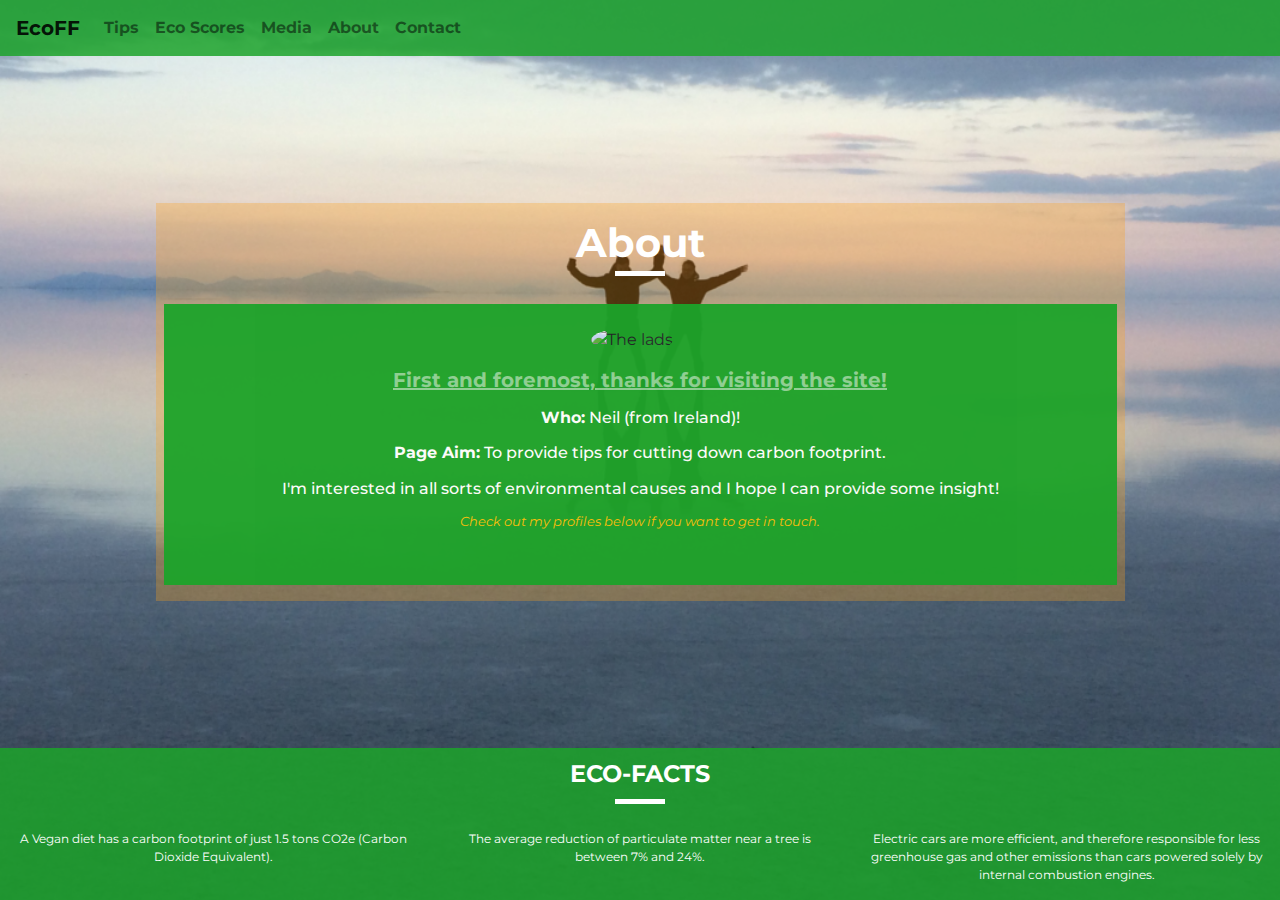
==== commit 63e6e6e5: "updating html text on pages" ====
--- a/about.html
+++ b/about.html
@@ -1,4 +1,3 @@
-
 <!doctype html>
 <html lang="en">
 
@@ -17,9 +16,8 @@
     <link rel="stylesheet" href="https://use.fontawesome.com/releases/v5.8.1/css/all.css" integrity="sha384-50oBUHEmvpQ+1lW4y57PTFmhCaXp0ML5d60M1M7uH2+nqUivzIebhndOJK28anvf" crossorigin="anonymous">
 
     <!-- CSS Stylesheet-->
-    <link rel="stylesheet" type="text/css" href="assets/style1.css">
+    <link rel="stylesheet" type="text/css" href="assets/style.css">
 
-    <!-- change back to just style.css -->
 
     <title>Eco Friendly Fellow!</title>
 </head>
@@ -30,7 +28,7 @@
 
         <header id="container-navbar">
 
-            <nav class="navbar navbar-expand-lg navbar-light">
+            <nav class="navbar navbar-expand-lg navbar-light mb-2">
                 <a class="navbar-brand" href="index.html"><i class="fab fa-envira"></i> EcoFF</a>
                 <button class="navbar-toggler" type="button" data-toggle="collapse" data-target="#navbarTogglerDemo02" aria-controls="navbarTogglerDemo02" aria-expanded="false" aria-label="Toggle navigation">
                             <span class="navbar-toggler-icon"></span>
@@ -57,9 +55,9 @@
             </nav>
 
         </header>
-       
 
-       <main class="container-tips mt-auto ">
+
+        <main class="container-tips2 mt-auto mr-2 ml-2 mb-2  ">
 
             <!-- Main About Header Section -->
 
@@ -69,13 +67,15 @@
                 <hr class="block-divider block-divider--short block-divider--white">
 
             </div>
-            
-           <div class="container-fluid">
+
+            <div class="container-fluid">
                 <div class="jumbotron jumbotron-fluid about-jumbo text-center p-2 mb-3 mr-2 ml-2">
                     <div class="row">
+                        <div class="col-12 mb-3">
+                            <img src="./images/the_lads.jpg" alt="The lads" class="rounded-circle mt-3 mr-3" height=100 width=100>
+                        </div>
                         <div class="col-12">
                             <div class="media">
-                                <img src="./images/the_lads.jpg" alt="The lads" class="rounded-circle mt-3 mr-3" height=100 width=100>
                                 <div class="media-body">
                                     <div class="media-text">
 
@@ -87,28 +87,29 @@
                                         <h6 class="text-white mb-3 hidden-xs-down">I'm interested in all sorts of environmental causes and I hope I can provide some insight! </h6>
                                         <h6 class="text-warning font-italic small mb-3 "> Check out my profiles below if you want to get in touch.</h6>
                                     </div>
-                                   
-                                                <span><a class="git-icon mt-3 mr-3 text-center text-white" href="https://github.com/NeiloErnesto89" target="_blank "><i class="fab fa-github fa-2x" aria-hidden="true "></i></a>
+
+                                </div>
+                            </div>
+                        </div> <!-- end of row 2 -->
+
+                        <div class="col-12 mt-2">
+
+                            <span><a class="git-icon mt-3 mr-3 text-center text-white" href="https://github.com/NeiloErnesto89" target="_blank "><i class="fab fa-github fa-2x" aria-hidden="true "></i></a>
                                         <a class="linkd-icon mt-3 ml-3 text-white" href="https://www.linkedin.com/in/neil-smyth-4b429a59/" target="_blank "><i class="fab fa-linkedin-in fa-2x" aria-hidden="true "></i></a></span>
-                                         <!-- end of container -->
-                                </div> 
-                                
-                            </div>
                         </div>
-                        <!-- start of row-about2  -->
 
-                        <!-- end of row-about2  1 -->
+                        <!-- end of row -->
 
 
                     </div>
                 </div>
             </div>
-            
+
         </main>
 
 
-      <footer class="container-fluid mt-auto"> 
-            
+        <footer class="container-fluid mt-auto">
+
             <section id="footer">
 
                 <div class="row">
@@ -118,35 +119,36 @@
                     </div>
                 </div>
 
-          <div class="row row-stats ">
-                <div class="col-sm-4 col-6 ">
-                    <p class="inline-block ">
-                        <a href="http://www.greeneatz.com/foods-carbon-footprint.html" target="_blank "><i class="fas fa-carrot fa-2x" aria-hidden="true "></i></a>
-                        <span class="stats-text"> A Vegan diet has a carbon footprint of just 1.5 tons CO2e (Carbon Dioxide Equivalent).</span>
-                    </p>
+                <div class="row row-stats ">
+                    <div class="col-sm-4 col-6 ">
+                        <p class="inline-block ">
+                            <a href="http://www.greeneatz.com/foods-carbon-footprint.html" target="_blank "><i class="fas fa-carrot fa-2x" aria-hidden="true "></i></a>
+                            <span class="stats-text"> A Vegan diet has a carbon footprint of just 1.5 tons CO2e (Carbon Dioxide Equivalent).</span>
+                        </p>
+                    </div>
+
+                    <div class="col-sm-4 col-6 ">
+                        <p class="inline-block ">
+                            <a href="https://www.bbc.com/news/science-environment-37813709" target="_blank "><i class="fas fa-seedling fa-2x" aria-hidden="true "></i></a>
+                            <span class="stats-text">The average reduction of particulate matter near a tree is between 7% and 24%.</span>
+                        </p>
+                    </div>
+
+                    <div class="col-sm-4 hidden-xs-down ">
+                        <p class="inline-block ">
+                            <a href="" target="_blank "><i class="fas fa-car fa-2x " aria-hidden="true "></i></a>
+                            <span class="stats-text ">Electric cars are more efficient, and therefore responsible for less greenhouse gas and other emissions than cars powered solely by internal combustion engines.</span>
+                        </p>
+                    </div>
                 </div>
-
-                <div class="col-sm-4 col-6 ">
-                    <p class="inline-block ">
-                        <a href="https://www.bbc.com/news/science-environment-37813709" target="_blank "><i class="fas fa-seedling fa-2x" aria-hidden="true "></i></a>
-                        <span class="stats-text">The average reduction of particulate matter near a tree is between 7% and 24%.</span>
-                    </p>
-                </div>
-
-                <div class="col-sm-4 hidden-xs-down ">
-                    <p class="inline-block ">
-                        <a href="" target="_blank "><i class="fas fa-car fa-2x " aria-hidden="true "></i></a>
-                        <span class="stats-text ">Electric cars are more efficient, and therefore responsible for less greenhouse gas and other emissions than cars powered solely by internal combustion engines.</span>
-                    </p>
-                </div>
-            </div>
 
 
 
             </section>
-       </footer>
+        </footer>
 
-    </div><!-- cover container-->
+    </div>
+    <!-- cover container-->
 
 
 
--- a/assets/style.css
+++ b/assets/style.css
@@ -0,0 +1,623 @@
+html,
+body {
+  height: 100%;
+}
+
+body {
+  font-family: 'Montserrat', sans-serif;
+
+}
+
+.cover-container1 {
+  min-height: 100vh;
+  /*different heights on different screens - test */
+  background: url("../images/holbox1.jpg") no-repeat center center fixed;
+  /* need a description ? */
+  -webkit-background-size: cover;
+  -moz-background-size: cover;
+  -o-background-size: cover;
+  background-size: cover;
+  display: flex;
+  align-items: center;
+  justify-content: center;
+  transition: all .5s ease-in-out;
+  -moz-transition: all .5s ease-in-out;
+  -webkit-transition: all .5s ease-in-out;
+  -o-transition: all .5s ease-in-out;
+  position: relative;
+}
+
+
+.cover-container2 {
+  /* tips */
+  min-height: 100vh;
+  background: url("../images/ankor.wat.jpg") no-repeat center center fixed;
+  -webkit-background-size: cover;
+  -moz-background-size: cover;
+  -o-background-size: cover;
+  background-size: cover;
+  display: flex;
+  align-items: center;
+  justify-content: center;
+  transition: all .5s ease-in-out;
+  -moz-transition: all .5s ease-in-out;
+  -webkit-transition: all .5s ease-in-out;
+  -o-transition: all .5s ease-in-out;
+  position: relative;
+}
+
+.cover-container3 {
+  /* scores */
+  min-height: 100vh;
+  background: url("../images/hoi.an.jpg") no-repeat center center fixed;
+  -webkit-background-size: cover;
+  -moz-background-size: cover;
+  -o-background-size: cover;
+  background-size: cover;
+  display: flex;
+  align-items: center;
+  justify-content: center;
+  transition: all .5s ease-in-out;
+  -moz-transition: all .5s ease-in-out;
+  -webkit-transition: all .5s ease-in-out;
+  -o-transition: all .5s ease-in-out;
+  position: relative;
+}
+
+.cover-container4 {
+  /* media */
+  min-height: 100vh;
+  background: url("../images/paracas1.jpg") no-repeat center center fixed;
+  -webkit-background-size: cover;
+  -moz-background-size: cover;
+  -o-background-size: cover;
+  background-size: cover;
+  display: flex;
+  align-items: center;
+  justify-content: center;
+  transition: all .5s ease-in-out;
+  -moz-transition: all .5s ease-in-out;
+  -webkit-transition: all .5s ease-in-out;
+  -o-transition: all .5s ease-in-out;
+  position: relative;
+}
+
+
+
+.cover-container5 {
+  /* contact*/
+  min-height: 100vh;
+  background: url("../images/ho.chi.jpg") no-repeat center center fixed;
+  -webkit-background-size: cover;
+  -moz-background-size: cover;
+  -o-background-size: cover;
+  background-size: cover;
+  display: flex;
+  align-items: center;
+  justify-content: center;
+  transition: all .5s ease-in-out;
+  -moz-transition: all .5s ease-in-out;
+  -webkit-transition: all .5s ease-in-out;
+  -o-transition: all .5s ease-in-out;
+  position: relative;
+}
+
+.cover-container6 {
+  /* about */
+  min-height: 100vh;
+  background: url("../images/salar.jpg") no-repeat center center fixed;
+  -webkit-background-size: cover;
+  -moz-background-size: cover;
+  -o-background-size: cover;
+  background-size: cover;
+  display: flex;
+  align-items: center;
+  justify-content: center;
+  transition: all .5s ease-in-out;
+  -moz-transition: all .5s ease-in-out;
+  -webkit-transition: all .5s ease-in-out;
+  -o-transition: all .5s ease-in-out;
+  position: relative;
+}
+
+/* Container Tips section bg*/
+
+.container-tips1 {
+  background-color: rgba(255, 163, 26, 0.3); /* set main jumbo 2 to unset and added this container */
+}
+
+.container-tips2 { /* about */
+background-color: rgba(255, 163, 26, 0.3) /* opaque orange*/
+}
+
+.container-tips3 {
+background-color: rgba(28, 163, 42, 0.3);
+}
+
+.container-tips4 {
+background-color: rgba(28, 163, 42, 0.3);
+}
+
+.container-tips5 {
+background-color: rgba(28, 163, 42, 0.3);
+}
+
+/* Main Jumbotrons */
+
+.main-jumbo {
+  background-color: rgba(28, 163, 42, 0.3); /*transparent;*/
+  padding-bottom: 80px;
+  margin: 50px;
+}
+
+.main-jumbo2 {
+  background-color: unset; /*rgba(255, 163, 26, 0.3) ;*/
+
+}
+
+.main-jumbo3 {
+  background-color: transparent;
+
+}
+
+.main-jumbo4 { /* media */
+  background-color: unset;
+}
+
+/* special margins, rows, headers, padding */
+
+h1,
+h2,
+h3,
+h4 {
+  margin: 0;
+}
+
+.row {
+  margin: 0;
+}
+
+
+hr {
+  margin-top: .25rem;
+}
+
+
+/*  Navbar */
+
+#container-navbar {
+  /*position: fixed;*/
+  width: 100%;
+  z-index: 1;
+  top: 0;
+  left: 0;
+  padding-left: 0;
+  padding-right: 0;
+
+}
+
+
+.navbar {
+  background-color: rgba(28, 163, 42, 0.85);
+  /* #1CA32A */
+  margin: 0;
+  border: 0;
+  font-weight: bold;
+}
+
+.navbar-nav {
+
+  text-align: left;
+  list-style: none;
+  /* to counter the body - text center inherited rule */
+}
+
+.navbar .navbar-toggler {
+  border: 0;
+}
+
+
+/*  Main Containers */
+
+.container-fluid {
+  min-height: 100%;
+  margin: 0;
+  padding: 0;
+}
+
+
+.container-landing {
+  /*padding-bottom: 4rem; 
+  height: 350px;*/
+}
+
+
+/*.opaque-overlay {
+  position: absolute;
+  top: 0;
+  left: 0;
+  height: 100%;
+  width: 100%;
+  background-color: rgba(0, 0, 0, 0.2);
+}
+ */
+
+/* Block Dividers */
+
+.block-divider {
+  width: 90px;
+  height: 5px;
+  border: 0;
+}
+
+.block-divider--short {
+  width: 50px;
+
+}
+
+.block-divider--orange {
+
+  background-color: #ffa31a;
+}
+
+.block-divider--white {
+
+  background-color: #fff;
+}
+
+
+.jumbotron-header {
+  color: #fff;
+  font-weight: bold;
+  font-size: 40px;
+  margin-top: 0;
+}
+
+.jumbotron-lead {
+  color: #fff;
+  font-weight: bold;
+  font-style: italic;
+  font-size: 15px;
+  margin: 5px;
+}
+
+
+/* Tips - rows/headers/cards */
+
+
+.row-header-tips {
+  margin-top: 25px;
+  margin-bottom: -5px;
+  padding-top: 15px;
+}
+
+.row-cards {
+  margin-bottom: 10px;
+}
+
+.header-tips {
+  color: #fff;
+  font-weight: bold;
+  font-size: 50px;
+  text-align: center;
+}
+
+.row-button {
+
+  margin-top: 5px;
+}
+
+
+/* Cards within Tips section */
+
+.card {
+  background-color: #1CA32A;
+}
+
+.container-cards {
+  margin: 0px;
+  padding: 15px;
+  opacity: 0.95;
+  color: #fff;
+  font-weight: bold;
+  font-style: italic;
+}
+
+.card-deck .card {
+  margin-bottom: 8px;
+  border: 0;
+
+}
+
+.card-body {
+  padding: .25rem;
+}
+
+.container-cards a {
+  color: #1CA32A;
+}
+
+.card-title {
+  font-weight: bold;
+  font-size: 25px;
+}
+
+.card-text {
+  padding: 2px;
+}
+
+.card-icon i {
+  color: #ffa31a;
+}
+
+
+
+/* Contact Page */
+
+.header-contact {
+  color: #fff;
+  font-weight: bold;
+  font-size: 50px;
+  text-align: center;
+}
+
+.bg-color-contact {
+  opacity: 0.9;
+  background-color: #ffa31a;
+}
+
+.contact-header {
+  color: black;
+}
+
+
+/* Contact Form Section witin Contact Page */
+
+.row-header-contact {
+  margin-top: 25px;
+  margin-bottom: 5px;
+}
+
+.contact-header {
+  font-weight: bold;
+  margin-top: 10px;
+  margin-bottom: 5px;
+}
+
+.row-contact {
+  margin: 5px;
+}
+
+.center-form {
+  padding: 5px;
+  margin: 0 auto;
+  /* how to center content*/
+  max-width: 80%;
+}
+
+button[type="submit"] {
+  margin: 5px;
+  color: #fff;
+}
+
+
+/* Eco-Scores */
+
+.scores-jumbo {
+
+  background-color: transparent;
+  padding-top: 5px;
+  padding-bottom: 5px;
+  padding-left: 2px;
+  padding-right: 2px;
+  margin: 0 auto;
+}
+
+
+.header-scores {
+
+  color: #fff;
+  font-weight: bold;
+  font-size: 50px;
+  text-align: center;
+
+}
+
+
+/* About Page  */
+
+.header-about {
+
+  color: #fff;
+  font-weight: bold;
+  font-size: 50px;
+  text-align: center;
+
+}
+
+.about-jumbo {
+
+  background-color: #1CA32A;
+  opacity: 0.95;
+
+}
+
+
+.row-about {
+  margin: 10px;
+
+}
+
+.bg-color-about {
+  background-color: #fff;
+}
+
+.about-card {
+  height: 15rem;
+  width: 20rem;
+}
+
+
+.media-text h5 {
+
+  text-decoration: underline;
+}
+
+
+/* Media  including video and audio clip */
+
+.row-header-media {
+  margin-top: 20px;
+  margin-bottom: 5px;
+}
+
+.header-media {
+  color: #fff;
+  font-weight: bold;
+  font-size: 50px;
+  text-align: center;
+}
+
+.media-jumbo {
+  background-color: unset;
+
+}
+
+.card-img-top {
+  width: 100%;
+  height: 10vh;
+}
+
+.vid-header {
+  background-color: #1CA32A;
+}
+
+.audio-header {
+  background-color: #1CA32A;
+}
+
+.snaps-header {
+  background-color: #1CA32A;
+}
+
+.vid-text {
+  font-size: 1em;
+  text-align: center;
+  display: block;
+  color: #fff;
+  padding-top: 10px;
+}
+
+
+.audio-text {
+  font-size: 1em;
+  text-align: center;
+  display: block;
+  color: #fff;
+  padding-top: 10px;
+}
+
+.audio-button-text {
+  font-size: 1em;
+  text-align: center;
+  display: block;
+  color: #fff;
+  padding-top: 10px;
+}
+
+
+.carousel-inner img {
+  width: 100%;
+  height: 100%;
+}
+
+.container-snaps {
+  margin-top: 10px;
+}
+
+.button-snaps {
+  margin-top: 10px;
+}
+
+
+/* Footer */
+
+#footer {
+  display: block;
+  /*position: fixed;*/
+  background-color: rgba(28, 163, 42, 0.85);
+  /* instead of #1CA32A we can use rgba(28, 163, 42, 0.8) https://www.hexcolortool.com/#1ba129,0.8 */
+  left: 0;
+  bottom: 0;
+  right: 0;
+  width: 100%;
+}
+
+
+#footer i {
+  color: #fff;
+
+}
+
+.footer-header {
+  text-align: center;
+}
+
+.text-uppercase {
+  font-size: 1.5rem;
+  font-weight: bold;
+  color: #fff;
+  margin-top: 12px;
+  margin-bottom: 10px;
+}
+
+.inline-block {
+
+  display: inline-block;
+  text-align: center;
+  /* icons to the center */
+}
+
+.row-stats {
+  text-align: center;
+  /* padding: 4px 10px; */
+  margin: 0;
+  font-size: 12px;
+
+}
+
+.stats-text {
+  font-size: 1em;
+  text-align: center;
+  display: block;
+  color: #fff;
+  padding-top: 10px;
+}
+
+
+/* media queries */
+
+@media screen and (max-width: 767px) {
+  .hidden-sm-down {
+    display: none;
+
+  }
+}
+
+@media screen and (max-width: 576px) {
+  .hidden-xs-down {
+    display: none;
+
+  }
+}
+
+
+@media(min-width: 992px) {
+  /* when screen size is larger than 992px */
+  .center-form {
+    padding: 15px;
+    margin: 0 auto;
+    min-height: 250px;
+    max-width: 90%;
+  }
+}
